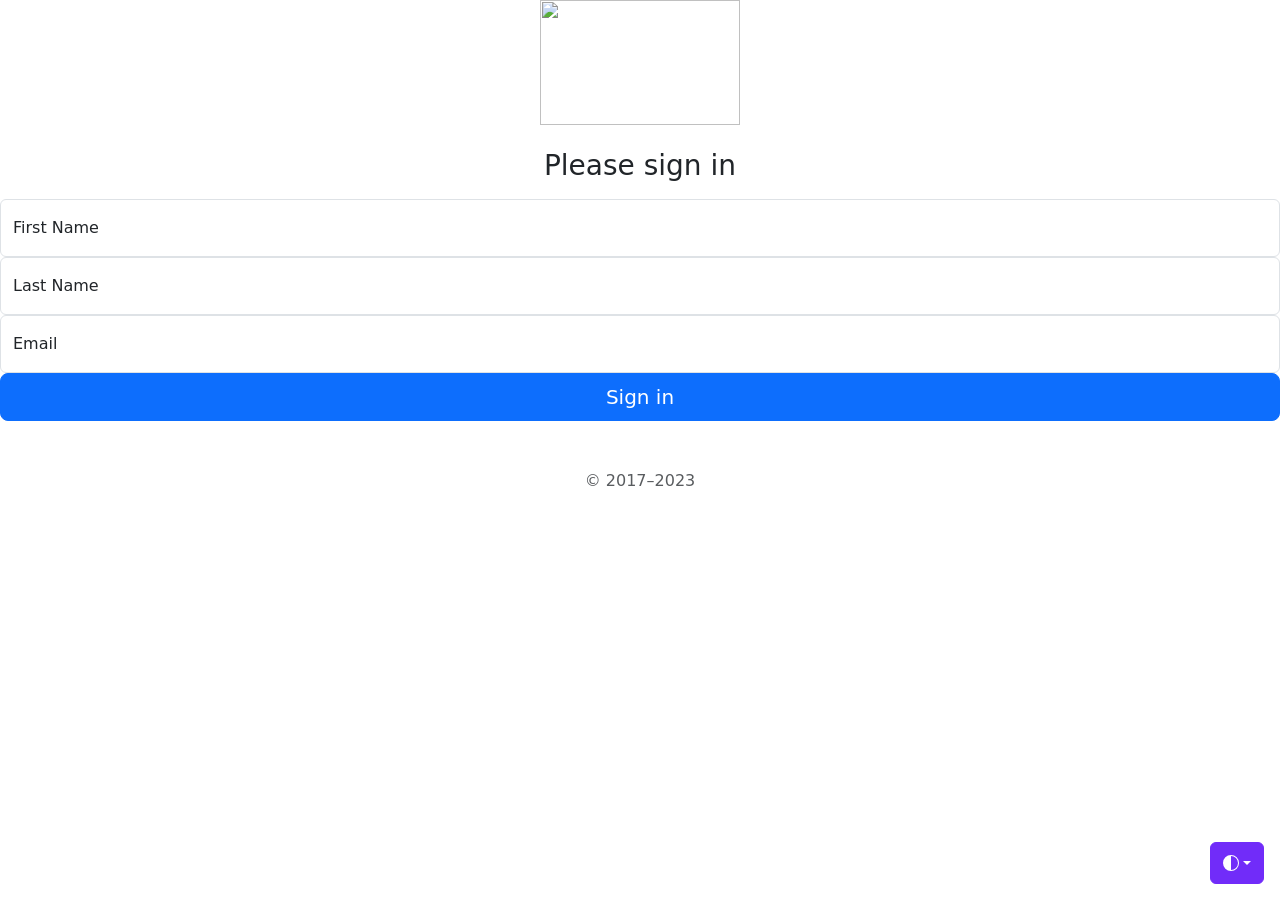
==== index.html @ f3d4e2f9 "Initial commit" ====
<!doctype html>
<html lang="en" data-bs-theme="auto">
  <head><script src="/docs/5.3/assets/js/color-modes.js"></script>

    <meta charset="utf-8">
    <meta name="viewport" content="width=device-width, initial-scale=1">
    <meta name="description" content="">
    <meta name="author" content="Mark Otto, Jacob Thornton, and Bootstrap contributors">
    <meta name="generator" content="Hugo 0.111.3">
    <title>News letter sign up</title>

    <link href="https://cdn.jsdelivr.net/npm/bootstrap@5.3.0-alpha3/dist/css/bootstrap.min.css" rel="stylesheet" integrity="sha384-KK94CHFLLe+nY2dmCWGMq91rCGa5gtU4mk92HdvYe+M/SXH301p5ILy+dN9+nJOZ" crossorigin="anonymous">

    

    

<link href="/docs/5.3/dist/css/bootstrap.min.css" rel="stylesheet" integrity="sha384-KK94CHFLLe+nY2dmCWGMq91rCGa5gtU4mk92HdvYe+M/SXH301p5ILy+dN9+nJOZ" crossorigin="anonymous">

    <!-- Favicons -->
<link rel="apple-touch-icon" href="/docs/5.3/assets/img/favicons/apple-touch-icon.png" sizes="180x180">
<link rel="icon" href="/docs/5.3/assets/img/favicons/favicon-32x32.png" sizes="32x32" type="image/png">
<link rel="icon" href="/docs/5.3/assets/img/favicons/favicon-16x16.png" sizes="16x16" type="image/png">
<link rel="manifest" href="/docs/5.3/assets/img/favicons/manifest.json">
<link rel="mask-icon" href="/docs/5.3/assets/img/favicons/safari-pinned-tab.svg" color="#712cf9">
<link rel="icon" href="/docs/5.3/assets/img/favicons/favicon.ico">
<meta name="theme-color" content="#712cf9">


    <style>
      .bd-placeholder-img {
        font-size: 1.125rem;
        text-anchor: middle;
        -webkit-user-select: none;
        -moz-user-select: none;
        user-select: none;
      }

      @media (min-width: 768px) {
        .bd-placeholder-img-lg {
          font-size: 3.5rem;
        }
      }

      .b-example-divider {
        width: 100%;
        height: 3rem;
        background-color: rgba(0, 0, 0, .1);
        border: solid rgba(0, 0, 0, .15);
        border-width: 1px 0;
        box-shadow: inset 0 .5em 1.5em rgba(0, 0, 0, .1), inset 0 .125em .5em rgba(0, 0, 0, .15);
      }

      .b-example-vr {
        flex-shrink: 0;
        width: 1.5rem;
        height: 100vh;
      }

      .bi {
        vertical-align: -.125em;
        fill: currentColor;
      }

      .nav-scroller {
        position: relative;
        z-index: 2;
        height: 2.75rem;
        overflow-y: hidden;
      }

      .nav-scroller .nav {
        display: flex;
        flex-wrap: nowrap;
        padding-bottom: 1rem;
        margin-top: -1px;
        overflow-x: auto;
        text-align: center;
        white-space: nowrap;
        -webkit-overflow-scrolling: touch;
      }

      .btn-bd-primary {
        --bd-violet-bg: #712cf9;
        --bd-violet-rgb: 112.520718, 44.062154, 249.437846;

        --bs-btn-font-weight: 600;
        --bs-btn-color: var(--bs-white);
        --bs-btn-bg: var(--bd-violet-bg);
        --bs-btn-border-color: var(--bd-violet-bg);
        --bs-btn-hover-color: var(--bs-white);
        --bs-btn-hover-bg: #6528e0;
        --bs-btn-hover-border-color: #6528e0;
        --bs-btn-focus-shadow-rgb: var(--bd-violet-rgb);
        --bs-btn-active-color: var(--bs-btn-hover-color);
        --bs-btn-active-bg: #5a23c8;
        --bs-btn-active-border-color: #5a23c8;
      }
      .bd-mode-toggle {
        z-index: 1500;
      }
    </style>

    
    <!-- Custom styles for this template -->
    <link href="css/sign-in.css" rel="stylesheet">
  </head>
  <body class="text-center">
    <svg xmlns="http://www.w3.org/2000/svg" style="display: none;">
      <symbol id="check2" viewBox="0 0 16 16">
        <path d="M13.854 3.646a.5.5 0 0 1 0 .708l-7 7a.5.5 0 0 1-.708 0l-3.5-3.5a.5.5 0 1 1 .708-.708L6.5 10.293l6.646-6.647a.5.5 0 0 1 .708 0z"/>
      </symbol>
      <symbol id="circle-half" viewBox="0 0 16 16">
        <path d="M8 15A7 7 0 1 0 8 1v14zm0 1A8 8 0 1 1 8 0a8 8 0 0 1 0 16z"/>
      </symbol>
      <symbol id="moon-stars-fill" viewBox="0 0 16 16">
        <path d="M6 .278a.768.768 0 0 1 .08.858 7.208 7.208 0 0 0-.878 3.46c0 4.021 3.278 7.277 7.318 7.277.527 0 1.04-.055 1.533-.16a.787.787 0 0 1 .81.316.733.733 0 0 1-.031.893A8.349 8.349 0 0 1 8.344 16C3.734 16 0 12.286 0 7.71 0 4.266 2.114 1.312 5.124.06A.752.752 0 0 1 6 .278z"/>
        <path d="M10.794 3.148a.217.217 0 0 1 .412 0l.387 1.162c.173.518.579.924 1.097 1.097l1.162.387a.217.217 0 0 1 0 .412l-1.162.387a1.734 1.734 0 0 0-1.097 1.097l-.387 1.162a.217.217 0 0 1-.412 0l-.387-1.162A1.734 1.734 0 0 0 9.31 6.593l-1.162-.387a.217.217 0 0 1 0-.412l1.162-.387a1.734 1.734 0 0 0 1.097-1.097l.387-1.162zM13.863.099a.145.145 0 0 1 .274 0l.258.774c.115.346.386.617.732.732l.774.258a.145.145 0 0 1 0 .274l-.774.258a1.156 1.156 0 0 0-.732.732l-.258.774a.145.145 0 0 1-.274 0l-.258-.774a1.156 1.156 0 0 0-.732-.732l-.774-.258a.145.145 0 0 1 0-.274l.774-.258c.346-.115.617-.386.732-.732L13.863.1z"/>
      </symbol>
      <symbol id="sun-fill" viewBox="0 0 16 16">
        <path d="M8 12a4 4 0 1 0 0-8 4 4 0 0 0 0 8zM8 0a.5.5 0 0 1 .5.5v2a.5.5 0 0 1-1 0v-2A.5.5 0 0 1 8 0zm0 13a.5.5 0 0 1 .5.5v2a.5.5 0 0 1-1 0v-2A.5.5 0 0 1 8 13zm8-5a.5.5 0 0 1-.5.5h-2a.5.5 0 0 1 0-1h2a.5.5 0 0 1 .5.5zM3 8a.5.5 0 0 1-.5.5h-2a.5.5 0 0 1 0-1h2A.5.5 0 0 1 3 8zm10.657-5.657a.5.5 0 0 1 0 .707l-1.414 1.415a.5.5 0 1 1-.707-.708l1.414-1.414a.5.5 0 0 1 .707 0zm-9.193 9.193a.5.5 0 0 1 0 .707L3.05 13.657a.5.5 0 0 1-.707-.707l1.414-1.414a.5.5 0 0 1 .707 0zm9.193 2.121a.5.5 0 0 1-.707 0l-1.414-1.414a.5.5 0 0 1 .707-.707l1.414 1.414a.5.5 0 0 1 0 .707zM4.464 4.465a.5.5 0 0 1-.707 0L2.343 3.05a.5.5 0 1 1 .707-.707l1.414 1.414a.5.5 0 0 1 0 .708z"/>
      </symbol>
    </svg>

    <div class="dropdown position-fixed bottom-0 end-0 mb-3 me-3 bd-mode-toggle">
      <button class="btn btn-bd-primary py-2 dropdown-toggle d-flex align-items-center"
              id="bd-theme"
              type="button"
              aria-expanded="false"
              data-bs-toggle="dropdown"
              aria-label="Toggle theme (auto)">
        <svg class="bi my-1 theme-icon-active" width="1em" height="1em"><use href="#circle-half"></use></svg>
        <span class="visually-hidden" id="bd-theme-text">Toggle theme</span>
      </button>
      <ul class="dropdown-menu dropdown-menu-end shadow" aria-labelledby="bd-theme-text">
        <li>
          <button type="button" class="dropdown-item d-flex align-items-center" data-bs-theme-value="light" aria-pressed="false">
            <svg class="bi me-2 opacity-50 theme-icon" width="1em" height="1em"><use href="#sun-fill"></use></svg>
            Light
            <svg class="bi ms-auto d-none" width="1em" height="1em"><use href="#check2"></use></svg>
          </button>
        </li>
        <li>
          <button type="button" class="dropdown-item d-flex align-items-center" data-bs-theme-value="dark" aria-pressed="false">
            <svg class="bi me-2 opacity-50 theme-icon" width="1em" height="1em"><use href="#moon-stars-fill"></use></svg>
            Dark
            <svg class="bi ms-auto d-none" width="1em" height="1em"><use href="#check2"></use></svg>
          </button>
        </li>
        <li>
          <button type="button" class="dropdown-item d-flex align-items-center active" data-bs-theme-value="auto" aria-pressed="true">
            <svg class="bi me-2 opacity-50 theme-icon" width="1em" height="1em"><use href="#circle-half"></use></svg>
            Auto
            <svg class="bi ms-auto d-none" width="1em" height="1em"><use href="#check2"></use></svg>
          </button>
        </li>
      </ul>
    </div>

    
<main class="form-signin w-100 m-auto">
  <form action="/" method="post">
    <img class="mb-4" src="image/images.png" alt="" width="200" height="125">
    <h1 class="h3 mb-3 fw-normal">Please sign in</h1>

    <div class="form-floating">
      <input type="text" name="fname" class="form-control" id="floatingInput" placeholder="Jhon">
      <label for="floatingInput">First Name</label>
    </div>
    <div class="form-floating">
      <input type="text" name="lname" class="form-control" id="floatinglname" placeholder="gupta">
      <label for="floatinglname">Last Name</label>
    </div>
    <div class="form-floating">
        <input type="email" name="email" class="form-control" id="floatingemail" placeholder="Jhoan@gmail.com">
        <label for="floatingemail">Email</label>
      </div>

  
    <button class="w-100 btn btn-lg btn-primary" type="submit">Sign in</button>
    <p class="mt-5 mb-3 text-body-secondary">&copy; 2017–2023</p>
  </form>
</main>


    
  </body>
</html>
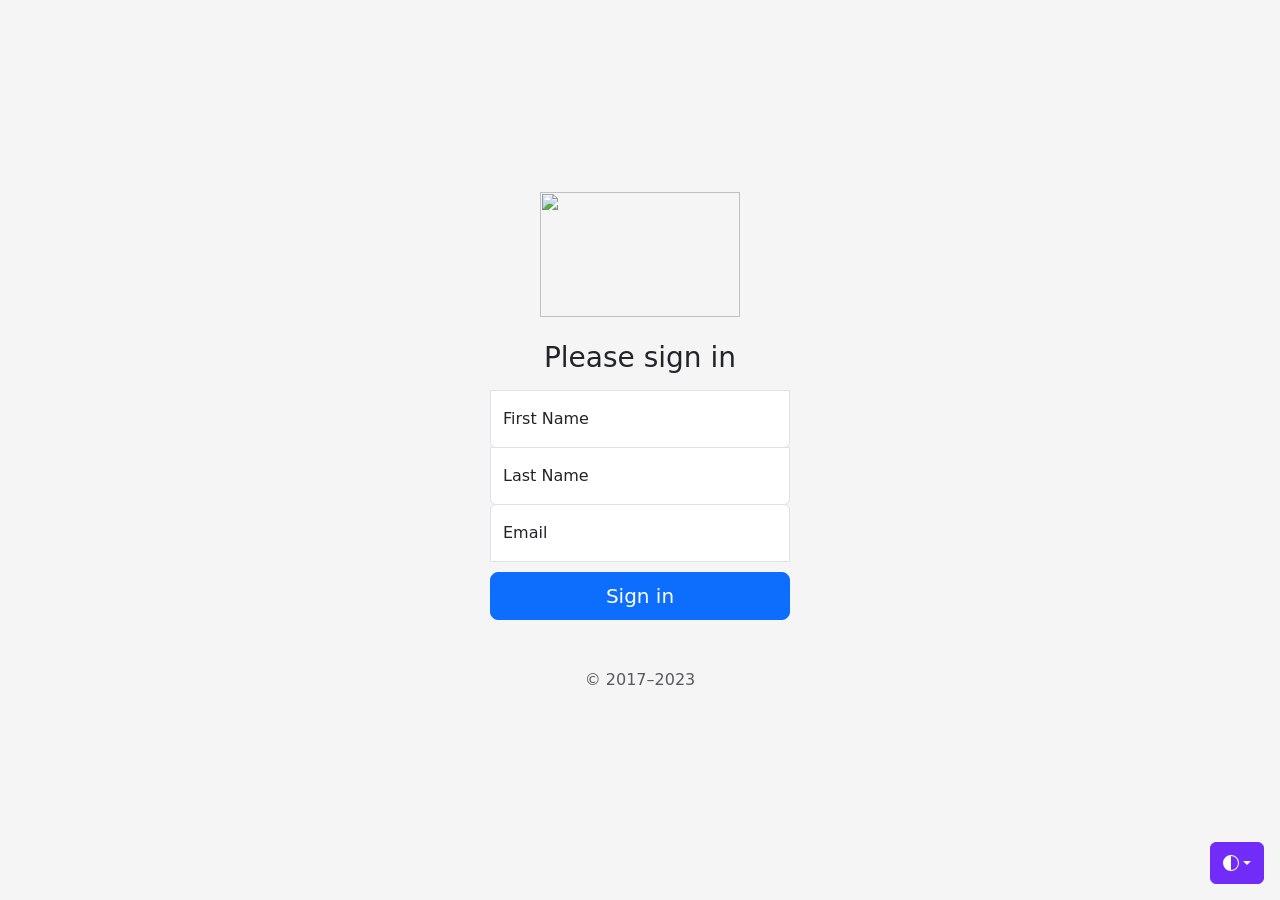
==== commit 822f76cf: "Update index.html" ====
--- a/index.html
+++ b/index.html
@@ -104,7 +104,7 @@
 
     
     <!-- Custom styles for this template -->
-    <link href="css/sign-in.css" rel="stylesheet">
+    <link href="public/css/sign-in.css" rel="stylesheet">
   </head>
   <body class="text-center">
     <svg xmlns="http://www.w3.org/2000/svg" style="display: none;">
--- a/public/css/sign-in.css
+++ b/public/css/sign-in.css
@@ -0,0 +1,38 @@
+html,
+body {
+  height: 100%;
+}
+
+body {
+  display: flex;
+  align-items: center;
+  padding-top: 40px;
+  padding-bottom: 40px;
+  background-color: #f5f5f5;
+}
+
+.form-signin {
+  max-width: 330px;
+  padding: 15px;
+}
+
+.form-signin .form-floating:focus-within {
+  z-index: 2;
+}
+
+.form-signin input[type="email"] {
+  margin-bottom: 10px;
+  border-bottom-right-radius: 0;
+  border-bottom-left-radius: 0;
+}
+
+.form-signin input[type="password"] {
+  margin-bottom: -1px;
+  border-top-left-radius: 0;
+  border-top-right-radius: 0;
+}
+.form-signin input[type="text"] {
+  margin-bottom: -1px;
+  border-top-left-radius: 0;
+  border-top-right-radius: 0;
+}
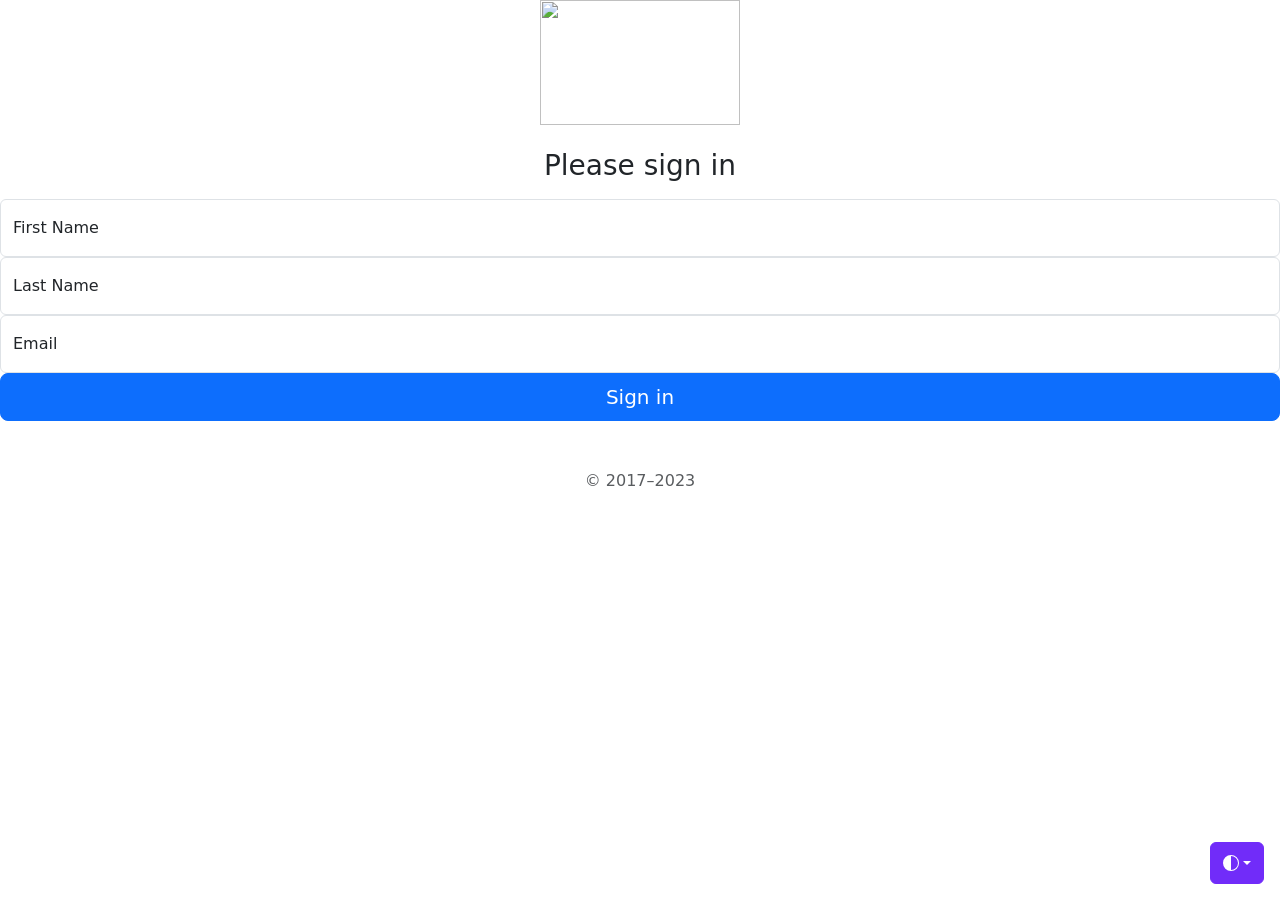
==== commit 7d394443: "Update index.html" ====
--- a/index.html
+++ b/index.html
@@ -104,7 +104,7 @@
 
     
     <!-- Custom styles for this template -->
-    <link href="public/css/sign-in.css" rel="stylesheet">
+    <link href="https://github.com/tomerpranay/newsletter-app/tree/main/public/css" rel="stylesheet">
   </head>
   <body class="text-center">
     <svg xmlns="http://www.w3.org/2000/svg" style="display: none;">
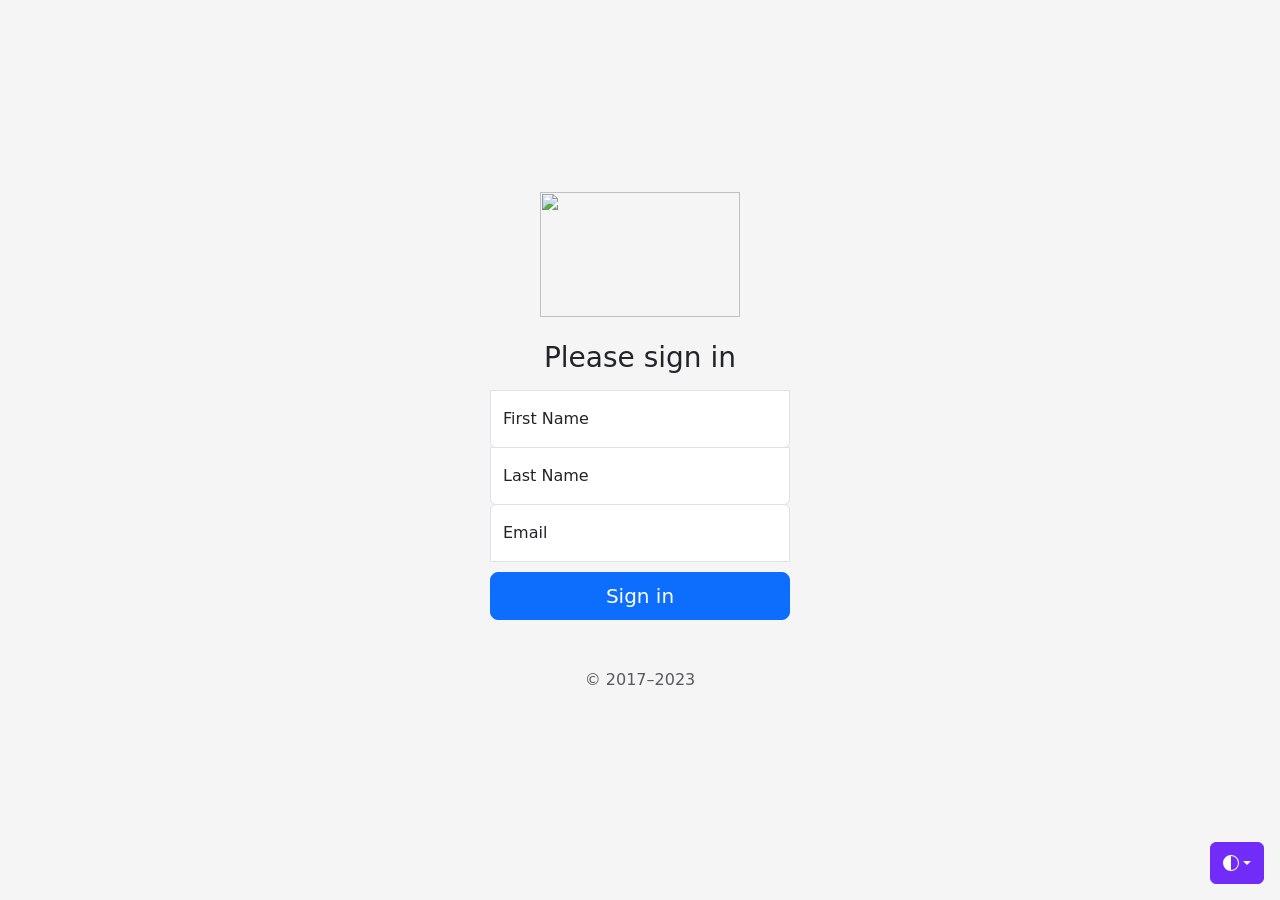
==== commit b523adf7: "Update index.html" ====
--- a/index.html
+++ b/index.html
@@ -104,7 +104,7 @@
 
     
     <!-- Custom styles for this template -->
-    <link href="https://github.com/tomerpranay/newsletter-app/tree/main/public/css" rel="stylesheet">
+    <link href="public/css/sign-in.css" rel="stylesheet">
   </head>
   <body class="text-center">
     <svg xmlns="http://www.w3.org/2000/svg" style="display: none;">
--- a/public/css/sign-in.css
+++ b/public/css/sign-in.css
@@ -0,0 +1,38 @@
+html,
+body {
+  height: 100%;
+}
+
+body {
+  display: flex;
+  align-items: center;
+  padding-top: 40px;
+  padding-bottom: 40px;
+  background-color: #f5f5f5;
+}
+
+.form-signin {
+  max-width: 330px;
+  padding: 15px;
+}
+
+.form-signin .form-floating:focus-within {
+  z-index: 2;
+}
+
+.form-signin input[type="email"] {
+  margin-bottom: 10px;
+  border-bottom-right-radius: 0;
+  border-bottom-left-radius: 0;
+}
+
+.form-signin input[type="password"] {
+  margin-bottom: -1px;
+  border-top-left-radius: 0;
+  border-top-right-radius: 0;
+}
+.form-signin input[type="text"] {
+  margin-bottom: -1px;
+  border-top-left-radius: 0;
+  border-top-right-radius: 0;
+}
